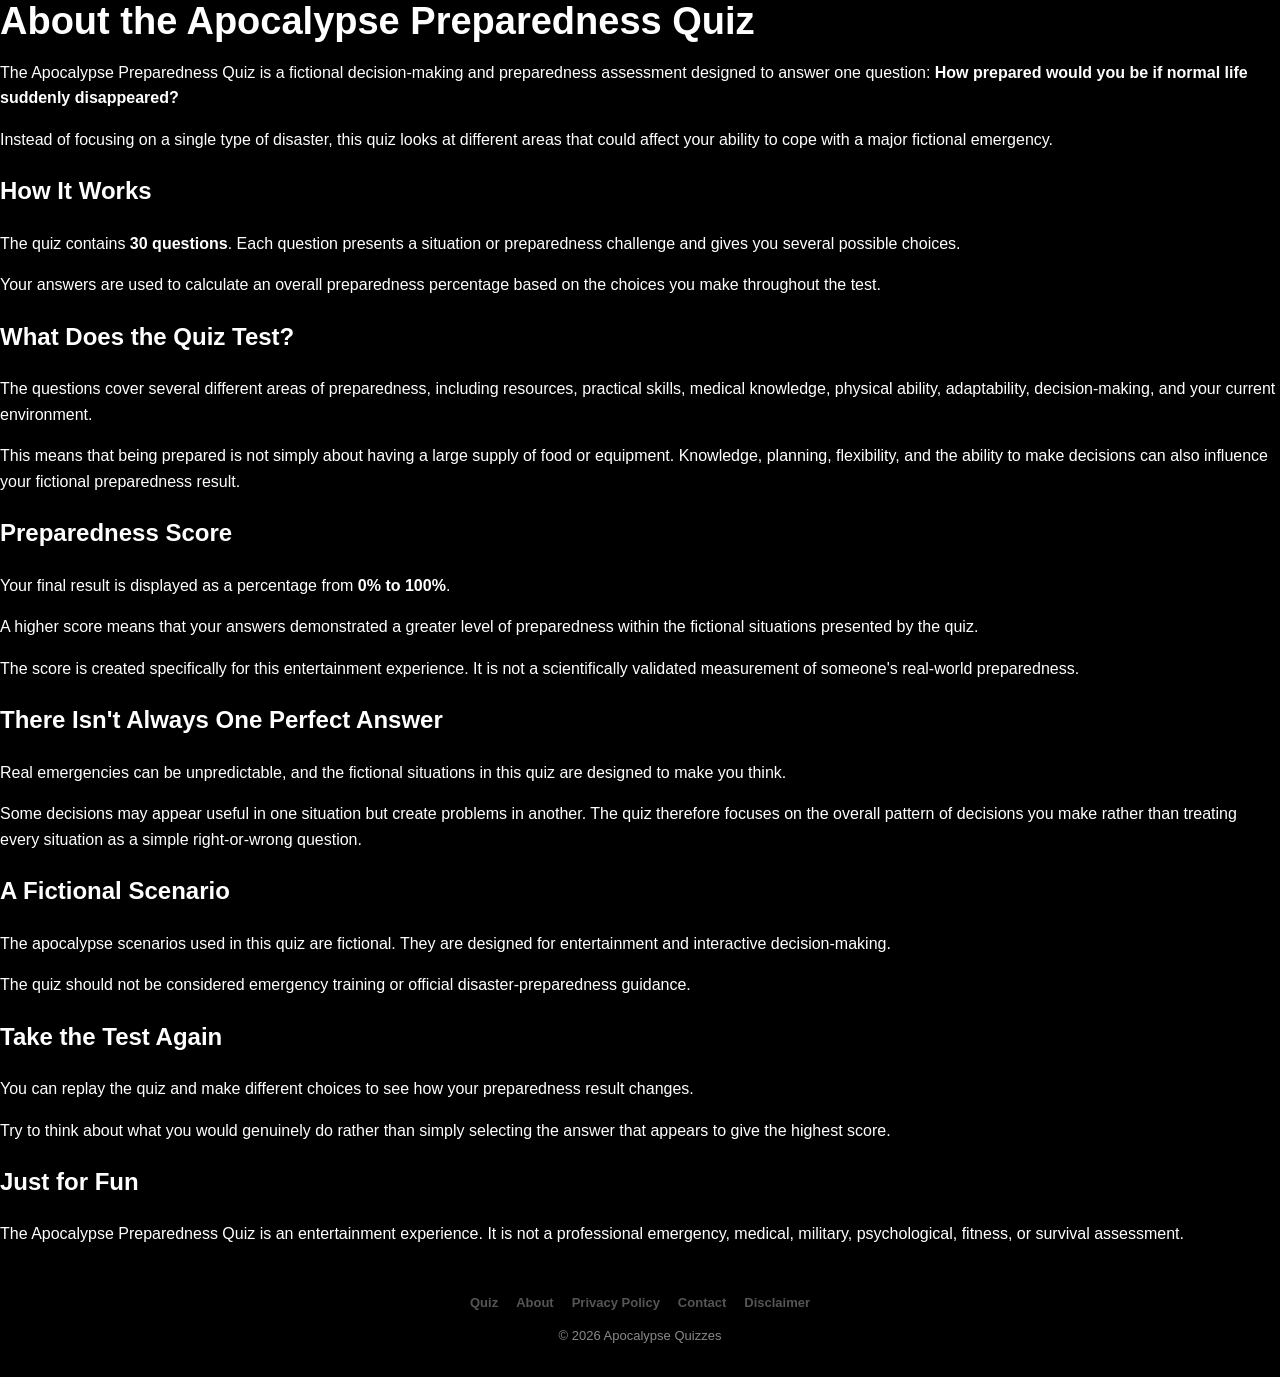
==== about.html @ ab01839f "Add About page for Apocalypse Preparedness Quiz This file contains the HTML structure and content fo" ====
<!DOCTYPE html>
<html lang="en">

<head>
    <meta charset="UTF-8">
    <meta name="viewport" content="width=device-width, initial-scale=1.0">

    <title>About – How Prepared Are You for the Apocalypse?</title>

    <meta name="description"
        content="Learn how the Apocalypse Preparedness Quiz works, including its 30 questions covering resources, skills, medical knowledge, physical ability, adaptability, and preparedness.">

    <link rel="stylesheet" href="style.css">
</head>

<body>

    <main class="info-page">

        <h1>About the Apocalypse Preparedness Quiz</h1>

        <p>
            The Apocalypse Preparedness Quiz is a fictional
            decision-making and preparedness assessment designed to
            answer one question:
            <strong>How prepared would you be if normal life suddenly
            disappeared?</strong>
        </p>

        <p>
            Instead of focusing on a single type of disaster, this quiz
            looks at different areas that could affect your ability to
            cope with a major fictional emergency.
        </p>


        <h2>How It Works</h2>

        <p>
            The quiz contains <strong>30 questions</strong>.
            Each question presents a situation or preparedness challenge
            and gives you several possible choices.
        </p>

        <p>
            Your answers are used to calculate an overall preparedness
            percentage based on the choices you make throughout the test.
        </p>


        <h2>What Does the Quiz Test?</h2>

        <p>
            The questions cover several different areas of preparedness,
            including resources, practical skills, medical knowledge,
            physical ability, adaptability, decision-making, and your
            current environment.
        </p>

        <p>
            This means that being prepared is not simply about having a
            large supply of food or equipment. Knowledge, planning,
            flexibility, and the ability to make decisions can also
            influence your fictional preparedness result.
        </p>


        <h2>Preparedness Score</h2>

        <p>
            Your final result is displayed as a percentage from
            <strong>0% to 100%</strong>.
        </p>

        <p>
            A higher score means that your answers demonstrated a
            greater level of preparedness within the fictional situations
            presented by the quiz.
        </p>

        <p>
            The score is created specifically for this entertainment
            experience. It is not a scientifically validated measurement
            of someone's real-world preparedness.
        </p>


        <h2>There Isn't Always One Perfect Answer</h2>

        <p>
            Real emergencies can be unpredictable, and the fictional
            situations in this quiz are designed to make you think.
        </p>

        <p>
            Some decisions may appear useful in one situation but create
            problems in another. The quiz therefore focuses on the
            overall pattern of decisions you make rather than treating
            every situation as a simple right-or-wrong question.
        </p>


        <h2>A Fictional Scenario</h2>

        <p>
            The apocalypse scenarios used in this quiz are fictional.
            They are designed for entertainment and interactive
            decision-making.
        </p>

        <p>
            The quiz should not be considered emergency training or
            official disaster-preparedness guidance.
        </p>


        <h2>Take the Test Again</h2>

        <p>
            You can replay the quiz and make different choices to see
            how your preparedness result changes.
        </p>

        <p>
            Try to think about what you would genuinely do rather than
            simply selecting the answer that appears to give the highest
            score.
        </p>


        <h2>Just for Fun</h2>

        <p>
            The Apocalypse Preparedness Quiz is an entertainment
            experience. It is not a professional emergency,
            medical, military, psychological, fitness, or survival
            assessment.
        </p>

    </main>


    <footer class="site-footer">

        <div class="footer-links">

            <a href="index.html">Quiz</a>
            <a href="about.html">About</a>
            <a href="privacy.html">Privacy Policy</a>
            <a href="contact.html">Contact</a>
            <a href="disclaimer.html">Disclaimer</a>

        </div>

        <div class="copyright">
            © 2026 Apocalypse Quizzes
        </div>

    </footer>

</body>

</html>
---- style.css ----
{
    box-sizing: border-box;
}

html {
    scroll-behavior: smooth;
}

body {
    margin: 0;
    font-family: Arial, Helvetica, sans-serif;
    background: #000;
    color: #fff;
    line-height: 1.6;
}

.container {
    width: 100%;
    max-width: 850px;
    margin: 0 auto;
    padding: 30px 20px 40px;
}

.screen {
    background: #111;
    border-radius: 14px;
    padding: 35px 30px;
    box-shadow: 0 4px 18px rgba(255, 255, 255, 0.05);
}

.hidden {
    display: none !important;
}

/* =========================
   START SCREEN
   ========================= */

#start-screen {
    text-align: center;
}

.icon {
    font-size: 64px;
    line-height: 1;
    margin-bottom: 18px;
}

.eyebrow {
    font-size: 13px;
    font-weight: bold;
    letter-spacing: 2px;
    color: #aaa;
    margin-bottom: 10px;
}

h1 {
    margin: 0;
    font-size: 38px;
    line-height: 1.15;
    font-weight: 800;
}

.subtitle {
    margin: 18px 0 10px;
    font-size: 21px;
    font-weight: 700;
}

.intro-text {
    max-width: 680px;
    margin: 0 auto 24px;
    color: #ccc;
    font-size: 17px;
}

.intro-warning {
    margin: 25px auto;
    padding: 20px;
    background: #1a1a1a;
    border-left: 5px solid #fff;
    border-radius: 8px;
    text-align: left;
}

.intro-warning p {
    margin: 0;
}

.intro-warning .highlight {
    margin-bottom: 8px;
    font-weight: 800;
}

.info {
    display: flex;
    justify-content: center;
    align-items: center;
    flex-wrap: wrap;
    gap: 10px;
    margin: 25px 0;
    color: #aaa;
    font-size: 14px;
    font-weight: 600;
}

button {
    border: none;
    border-radius: 8px;
    padding: 15px 24px;
    font-size: 15px;
    font-weight: 800;
    cursor: pointer;
    transition: transform 0.15s ease, opacity 0.15s ease;
}

button:hover {
    transform: translateY(-1px);
}

button:active {
    transform: translateY(0);
}

#start-btn {
    width: 100%;
    max-width: 430px;
    background: #fff;
    color: #000;
}

/* =========================
   QUIZ SCREEN
   ========================= */

#quiz-screen {
    min-height: 500px;
}

.quiz-header {
    display: flex;
    justify-content: space-between;
    align-items: center;
    gap: 15px;
    margin-bottom: 14px;
    font-size: 13px;
    font-weight: 800;
    letter-spacing: 0.5px;
    color: #666;
}

#quiz-label {
    text-align: right;
}

.progress {
    width: 100%;
    height: 9px;
    background: #333;
    border-radius: 20px;
    overflow: hidden;
    margin-bottom: 35px;
}

#progress-bar {
    width: 0%;
    height: 100%;
    background: #fff;
    transition: width 0.25s ease;
}

#question {
    margin: 0 0 28px;
    font-size: 28px;
    line-height: 1.35;
}

#answers {
    display: flex;
    flex-direction: column;
    gap: 12px;
}

.answer-btn {
    width: 100%;
    padding: 17px 18px;
    background: #1a1a1a;
    color: #fff;
    border: 2px solid #444;
    border-radius: 10px;
    text-align: left;
    font-size: 16px;
    font-weight: 600;
}

.answer-btn:hover {
    background: #252525;
    border-color: #777;
}

/* =========================
   RESULT SCREEN
   ========================= */

#result-screen {
    text-align: center;
}

.result-label {
    margin: 0 0 8px;
    font-size: 13px;
    font-weight: 800;
    letter-spacing: 2px;
    color: #777;
}

#result-title {
    margin-bottom: 10px;
}

.result-score {
    margin: 15px 0 20px;
    font-size: 64px;
    font-weight: 900;
    line-height: 1;
}

#result-description {
    max-width: 680px;
    margin: 0 auto 25px;
    color: #fff;
    font-size: 17px;
}

#right-now-description {
    color: #fff;
}

/* =========================
   PROFILE
   ========================= */

.profile-section {
    margin-top: 35px;
    text-align: left;
}

.profile-section h2 {
    margin-bottom: 18px;
    text-align: center;
    font-size: 22px;
}

.profile-grid {
    display: grid;
    grid-template-columns: repeat(2, 1fr);
    gap: 12px;
}

.profile-item {
    display: flex;
    justify-content: space-between;
    align-items: center;
    gap: 15px;
    padding: 16px;
    background: #1a1a1a;
    border: 1px solid #333;
    border-radius: 9px;
}

.profile-name {
    font-weight: 700;
}

.profile-item span:last-child {
    font-weight: 900;
}

/* =========================
   STRENGTH / WEAKNESS
   ========================= */

.strength-section {
    display: grid;
    grid-template-columns: 1fr 1fr;
    gap: 15px;
    margin-top: 25px;
    text-align: left;
}

.strength-box,
.weakness-box {
    padding: 20px;
    border-radius: 10px;
}

.strength-box {
    background: #1a1a1a;
    border: 1px solid #333;
    color: #fff;
}

.weakness-box {
    background: #151515;
    border: 1px solid #333;
    color: #fff;
}

.strength-box h3,
.weakness-box h3 {
    margin: 0 0 8px;
    font-size: 15px;
    color: #fff;
}

.strength-box p,
.weakness-box p {
    margin: 0;
    font-weight: 700;
    color: #fff;
}

/* =========================
   RESULT BUTTONS
   ========================= */

#restart-btn,
#share-btn,
#challenge-btn {
    background: #222;
    color: #fff;
    border: 1px solid #444;
}

#restart-btn {
    margin-top: 30px;
    background: #222;
    color: #fff;
}

#share-btn,
#challenge-btn {
    background: #eeeeee;
    color: #222;
    border: 1px solid #d0d0d0;
}

/* =========================
   HOMEPAGE INFORMATION
   ========================= */

#home-info {
    margin-top: 30px;
}

.home-info {
    background: #111;
    border-radius: 14px;
    padding: 30px;
    margin-bottom: 20px;
    box-shadow: 0 4px 18px rgba(0, 0, 0, 0.06);
}

.home-info h2 {
    margin-top: 0;
    font-size: 25px;
}

.home-info h3 {
    margin-top: 25px;
    margin-bottom: 8px;
    font-size: 18px;
}

.home-info p {
    margin: 0 0 15px;
    color: #ccc;
}

/* =========================
   FOOTER
   ========================= */

.site-footer {
    margin-top: 10px;
    padding: 30px 20px;
    text-align: center;
    color: #777;
    font-size: 13px;
}

.footer-links {
    display: flex;
    justify-content: center;
    align-items: center;
    flex-wrap: wrap;
    gap: 18px;
    margin-bottom: 12px;
}

.footer-links a {
    color: #555;
    text-decoration: none;
    font-weight: 600;
}

.footer-links a:hover {
    text-decoration: underline;
}

.copyright {
    color: #888;
}

/* =========================
   MOBILE
   ========================= */

@media (max-width: 650px) {

    .container {
        padding: 15px 12px 30px;
    }

    .screen {
        padding: 25px 18px;
        border-radius: 10px;
    }

    h1 {
        font-size: 29px;
    }

    .subtitle {
        font-size: 18px;
    }

    .intro-text {
        font-size: 15px;
    }

    .icon {
        font-size: 52px;
    }

    .quiz-header {
        font-size: 11px;
    }

    #question {
        font-size: 23px;
    }

    .answer-btn {
        padding: 15px;
        font-size: 15px;
    }

    .result-score {
        font-size: 54px;
    }

    .profile-grid,
    .strength-section {
        grid-template-columns: 1fr;
    }

    .home-info {
        padding: 23px 18px;
    }

    .home-info h2 {
        font-size: 22px;
    }

    .footer-links {
        gap: 12px;
    }
}
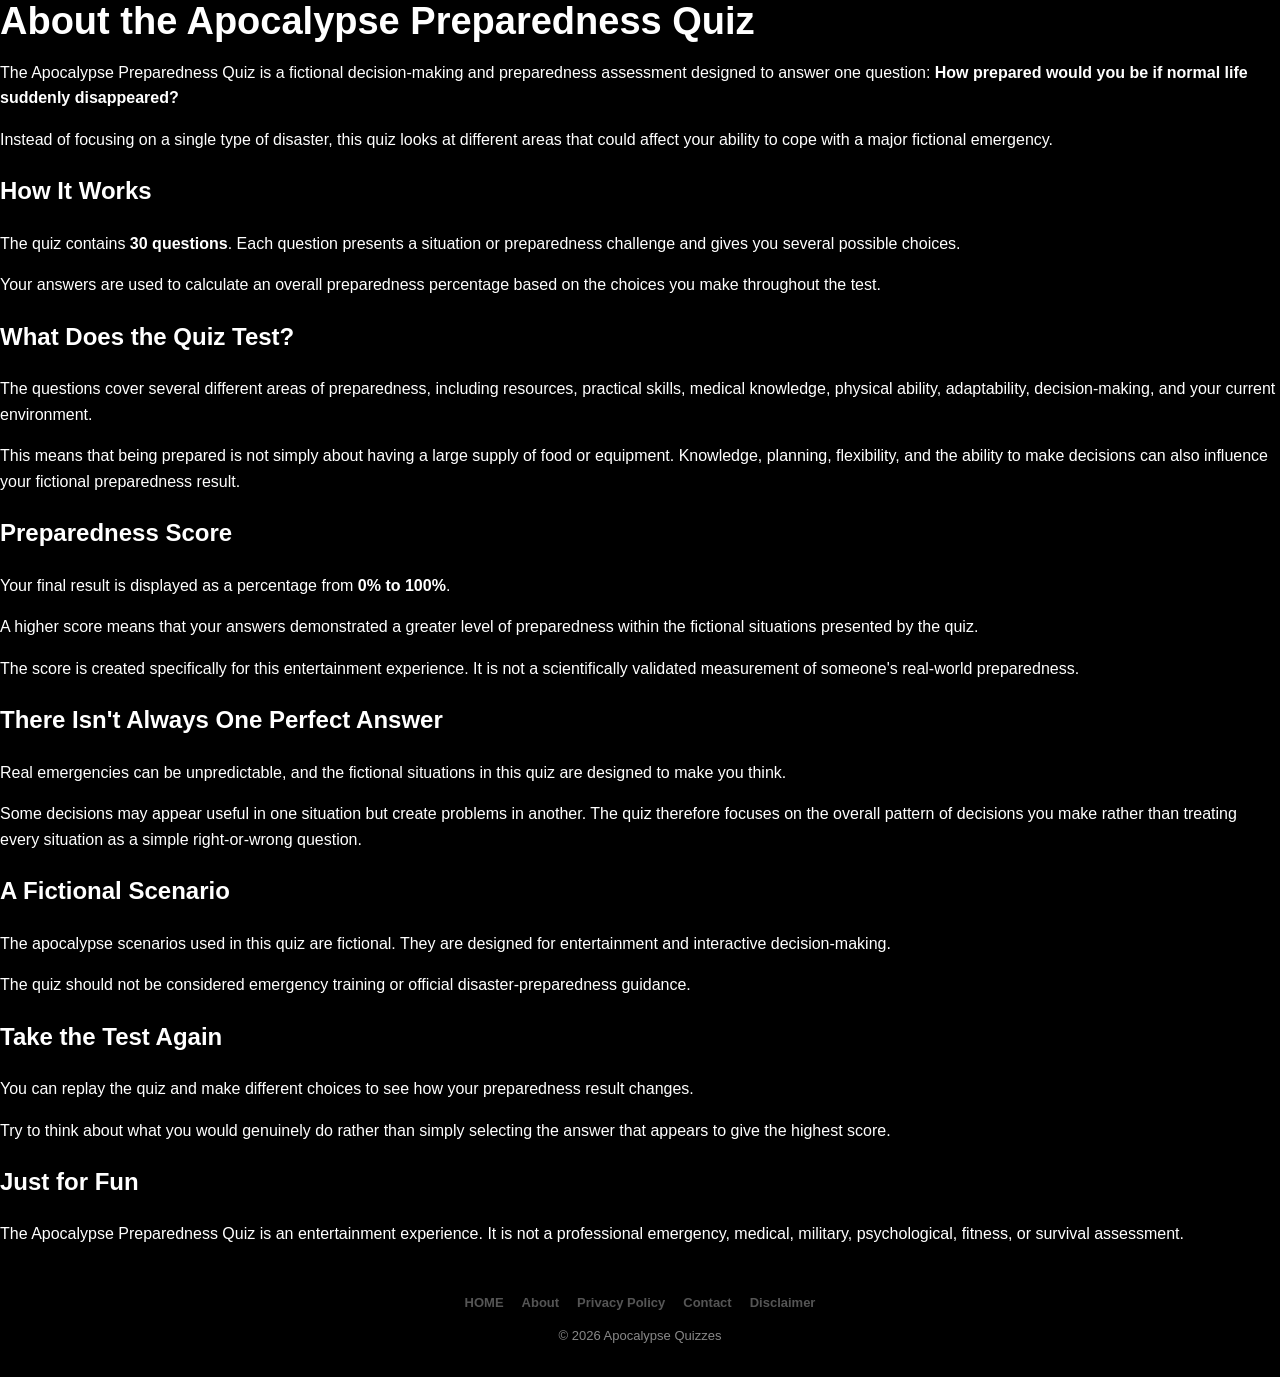
==== commit 1cc48c9d: "Change footer link text from 'Quiz' to 'HOME'" ====
--- a/about.html
+++ b/about.html
@@ -144,7 +144,7 @@
 
         <div class="footer-links">
 
-            <a href="index.html">Quiz</a>
+            <a href="index.html">HOME</a>
             <a href="about.html">About</a>
             <a href="privacy.html">Privacy Policy</a>
             <a href="contact.html">Contact</a>
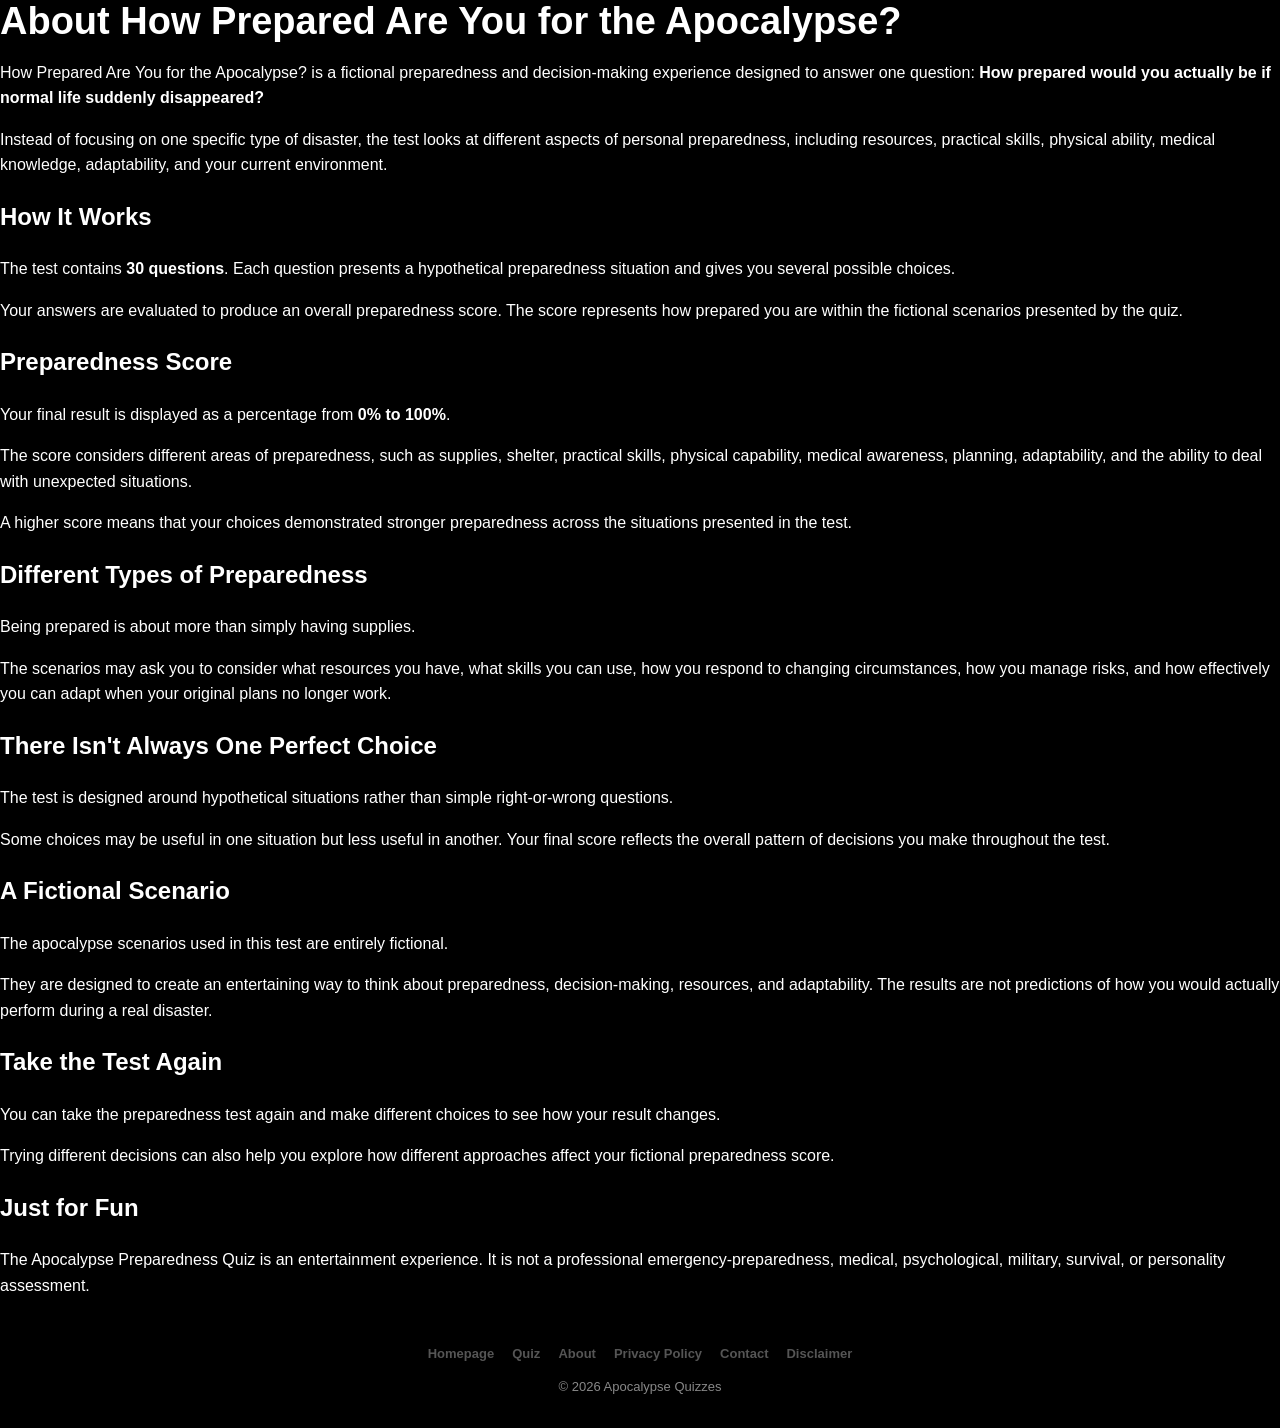
==== commit 23d209c6: "Revise About page content and structure Updated the content and structure of the About page to enhan" ====
--- a/about.html
+++ b/about.html
@@ -8,7 +8,7 @@
     <title>About – How Prepared Are You for the Apocalypse?</title>
 
     <meta name="description"
-        content="Learn how the Apocalypse Preparedness Quiz works, including its 30 questions covering resources, skills, medical knowledge, physical ability, adaptability, and preparedness.">
+    content="Learn how the Apocalypse Preparedness Quiz works, including its 30 questions, preparedness categories, scoring system, and fictional survival scenarios.">
 
     <link rel="stylesheet" href="style.css">
 </head>
@@ -17,51 +17,35 @@
 
     <main class="info-page">
 
-        <h1>About the Apocalypse Preparedness Quiz</h1>
+        <h1>About How Prepared Are You for the Apocalypse?</h1>
 
         <p>
-            The Apocalypse Preparedness Quiz is a fictional
-            decision-making and preparedness assessment designed to
+            How Prepared Are You for the Apocalypse? is a fictional
+            preparedness and decision-making experience designed to
             answer one question:
-            <strong>How prepared would you be if normal life suddenly
-            disappeared?</strong>
+            <strong>How prepared would you actually be if normal life suddenly disappeared?</strong>
         </p>
 
         <p>
-            Instead of focusing on a single type of disaster, this quiz
-            looks at different areas that could affect your ability to
-            cope with a major fictional emergency.
+            Instead of focusing on one specific type of disaster, the
+            test looks at different aspects of personal preparedness,
+            including resources, practical skills, physical ability,
+            medical knowledge, adaptability, and your current environment.
         </p>
 
 
         <h2>How It Works</h2>
 
         <p>
-            The quiz contains <strong>30 questions</strong>.
-            Each question presents a situation or preparedness challenge
+            The test contains <strong>30 questions</strong>.
+            Each question presents a hypothetical preparedness situation
             and gives you several possible choices.
         </p>
 
         <p>
-            Your answers are used to calculate an overall preparedness
-            percentage based on the choices you make throughout the test.
-        </p>
-
-
-        <h2>What Does the Quiz Test?</h2>
-
-        <p>
-            The questions cover several different areas of preparedness,
-            including resources, practical skills, medical knowledge,
-            physical ability, adaptability, decision-making, and your
-            current environment.
-        </p>
-
-        <p>
-            This means that being prepared is not simply about having a
-            large supply of food or equipment. Knowledge, planning,
-            flexibility, and the ability to make decisions can also
-            influence your fictional preparedness result.
+            Your answers are evaluated to produce an overall
+            preparedness score. The score represents how prepared you
+            are within the fictional scenarios presented by the quiz.
         </p>
 
 
@@ -73,58 +57,71 @@
         </p>
 
         <p>
-            A higher score means that your answers demonstrated a
-            greater level of preparedness within the fictional situations
-            presented by the quiz.
+            The score considers different areas of preparedness, such as
+            supplies, shelter, practical skills, physical capability,
+            medical awareness, planning, adaptability, and the ability
+            to deal with unexpected situations.
         </p>
 
         <p>
-            The score is created specifically for this entertainment
-            experience. It is not a scientifically validated measurement
-            of someone's real-world preparedness.
+            A higher score means that your choices demonstrated stronger
+            preparedness across the situations presented in the test.
         </p>
 
 
-        <h2>There Isn't Always One Perfect Answer</h2>
+        <h2>Different Types of Preparedness</h2>
 
         <p>
-            Real emergencies can be unpredictable, and the fictional
-            situations in this quiz are designed to make you think.
+            Being prepared is about more than simply having supplies.
         </p>
 
         <p>
-            Some decisions may appear useful in one situation but create
-            problems in another. The quiz therefore focuses on the
-            overall pattern of decisions you make rather than treating
-            every situation as a simple right-or-wrong question.
+            The scenarios may ask you to consider what resources you have,
+            what skills you can use, how you respond to changing
+            circumstances, how you manage risks, and how effectively you
+            can adapt when your original plans no longer work.
+        </p>
+
+
+        <h2>There Isn't Always One Perfect Choice</h2>
+
+        <p>
+            The test is designed around hypothetical situations rather
+            than simple right-or-wrong questions.
+        </p>
+
+        <p>
+            Some choices may be useful in one situation but less useful
+            in another. Your final score reflects the overall pattern of
+            decisions you make throughout the test.
         </p>
 
 
         <h2>A Fictional Scenario</h2>
 
         <p>
-            The apocalypse scenarios used in this quiz are fictional.
-            They are designed for entertainment and interactive
-            decision-making.
+            The apocalypse scenarios used in this test are entirely
+            fictional.
         </p>
 
         <p>
-            The quiz should not be considered emergency training or
-            official disaster-preparedness guidance.
+            They are designed to create an entertaining way to think
+            about preparedness, decision-making, resources, and
+            adaptability. The results are not predictions of how you
+            would actually perform during a real disaster.
         </p>
 
 
         <h2>Take the Test Again</h2>
 
         <p>
-            You can replay the quiz and make different choices to see
-            how your preparedness result changes.
+            You can take the preparedness test again and make different
+            choices to see how your result changes.
         </p>
 
         <p>
-            Try to think about what you would genuinely do rather than
-            simply selecting the answer that appears to give the highest
-            score.
+            Trying different decisions can also help you explore how
+            different approaches affect your fictional preparedness score.
         </p>
 
 
@@ -132,8 +129,8 @@
 
         <p>
             The Apocalypse Preparedness Quiz is an entertainment
-            experience. It is not a professional emergency,
-            medical, military, psychological, fitness, or survival
+            experience. It is not a professional emergency-preparedness,
+            medical, psychological, military, survival, or personality
             assessment.
         </p>
 
@@ -144,11 +141,29 @@
 
         <div class="footer-links">
 
-            <a href="index.html">HOME</a>
-            <a href="about.html">About</a>
-            <a href="privacy.html">Privacy Policy</a>
-            <a href="contact.html">Contact</a>
-            <a href="disclaimer.html">Disclaimer</a>
+            <a href="https://apocalypsequizzes.com/">
+                Homepage
+            </a>
+
+            <a href="index.html">
+                Quiz
+            </a>
+
+            <a href="about.html">
+                About
+            </a>
+
+            <a href="privacy.html">
+                Privacy Policy
+            </a>
+
+            <a href="contact.html">
+                Contact
+            </a>
+
+            <a href="disclaimer.html">
+                Disclaimer
+            </a>
 
         </div>
 
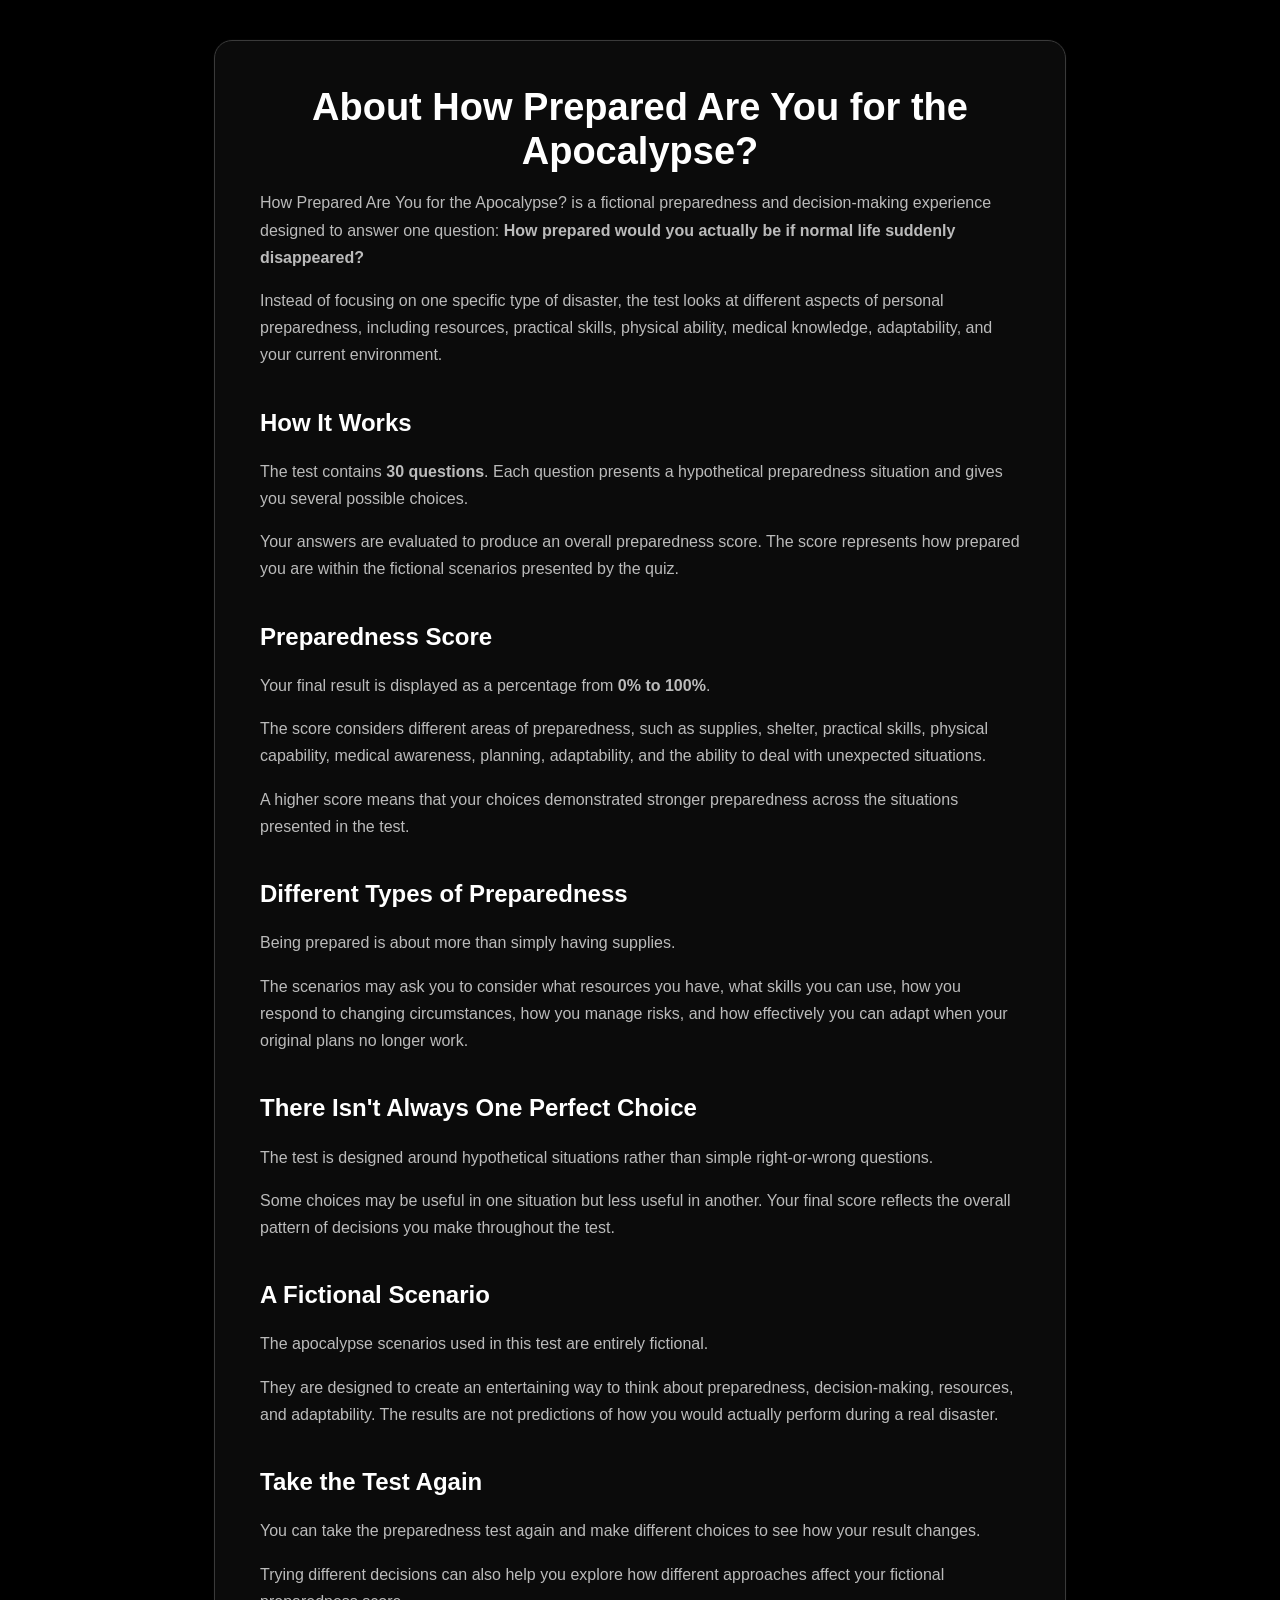
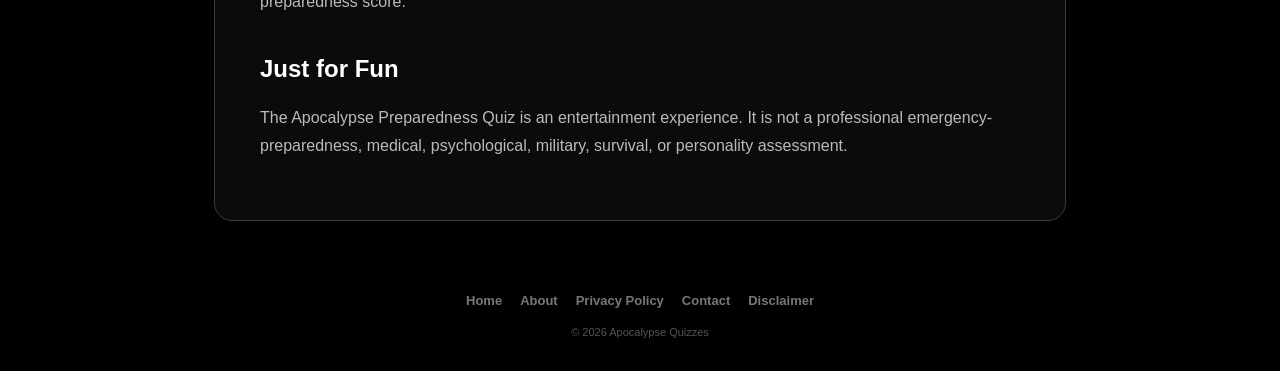
==== commit c6276d1f: "Rename 'Homepage' link and remove 'Quiz' link" ====
--- a/about.html
+++ b/about.html
@@ -142,11 +142,7 @@
         <div class="footer-links">
 
             <a href="https://apocalypsequizzes.com/">
-                Homepage
-            </a>
-
-            <a href="index.html">
-                Quiz
+                Home
             </a>
 
             <a href="about.html">
--- a/style.css
+++ b/style.css
@@ -477,3 +477,106 @@
         gap: 12px;
     }
 }
+
+/* =========================
+   INFORMATION PAGES
+   ========================= */
+
+.info-page {
+    width: 100%;
+    max-width: 760px;
+    margin: 40px auto;
+
+    background: rgba(12, 12, 12, 0.96);
+
+    border: 1px solid #3a3a3a;
+
+    border-radius: 18px;
+
+    padding: 45px;
+
+    box-shadow:
+        0 25px 80px rgba(0, 0, 0, 0.8),
+        0 0 0 1px rgba(255,255,255,0.02);
+}
+
+.info-page h1 {
+    text-align: center;
+    margin-top: 0;
+}
+
+.info-page h2 {
+    margin-top: 35px;
+    margin-bottom: 12px;
+    font-size: 24px;
+}
+
+.info-page p {
+    color: #bbb;
+    font-size: 16px;
+    line-height: 1.7;
+}
+
+.info-page a {
+    color: #d32929;
+    text-decoration: none;
+}
+
+.info-page a:hover {
+    text-decoration: underline;
+}
+
+
+/* =========================
+   INFORMATION PAGE FOOTER
+   ========================= */
+
+.footer-links {
+    display: flex;
+    justify-content: center;
+    flex-wrap: wrap;
+    gap: 18px;
+}
+
+.site-footer a {
+    color: #777;
+    text-decoration: none;
+}
+
+.site-footer a:hover {
+    color: #ccc;
+    text-decoration: underline;
+}
+
+.copyright {
+    margin-top: 12px;
+    text-align: center;
+    color: #555;
+    font-size: 11px;
+}
+
+
+/* =========================
+   INFORMATION PAGE MOBILE
+   ========================= */
+
+@media (max-width: 650px) {
+
+    .info-page {
+        margin: 20px auto;
+        padding: 30px 20px;
+        border-radius: 14px;
+    }
+
+    .info-page h1 {
+        font-size: 34px;
+    }
+
+    .info-page h2 {
+        font-size: 22px;
+    }
+
+    .info-page p {
+        font-size: 15px;
+    }
+}
